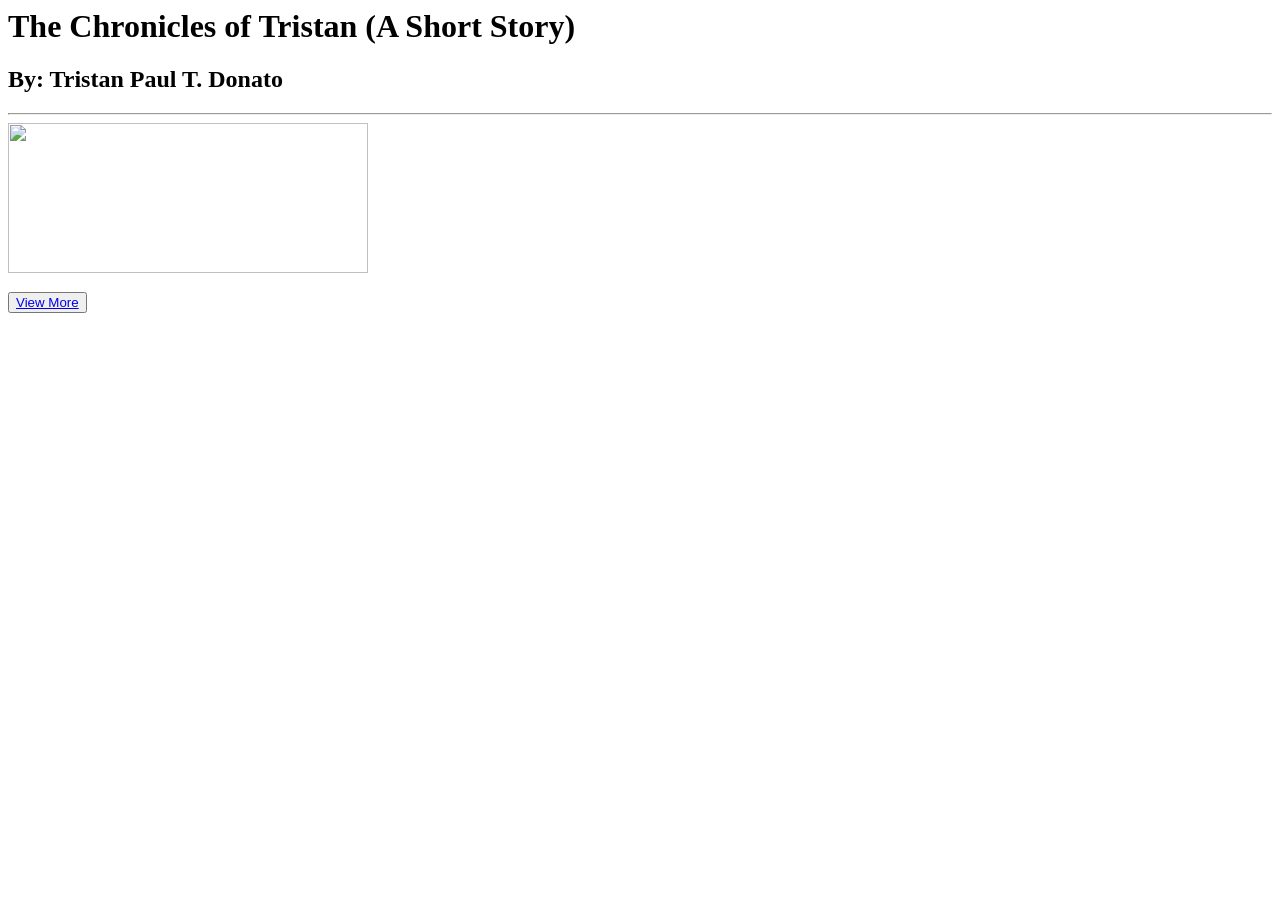
==== index.html @ 7b02b5e6 "Add files via upload" ====
<html>
  <header>
    <title>
      Ang Mga Kwentong Pambata
    </title>
  </header>
  
  <body> 
    <h1>The Chronicles of Tristan (A Short Story)</h1>
    <h2>By: Tristan Paul T. Donato</h2><hr>
    <img src="5.png" height=150 width=360>
    <h3><button><a href="about.html">View More</a></button></h3>
  </body>
</html>
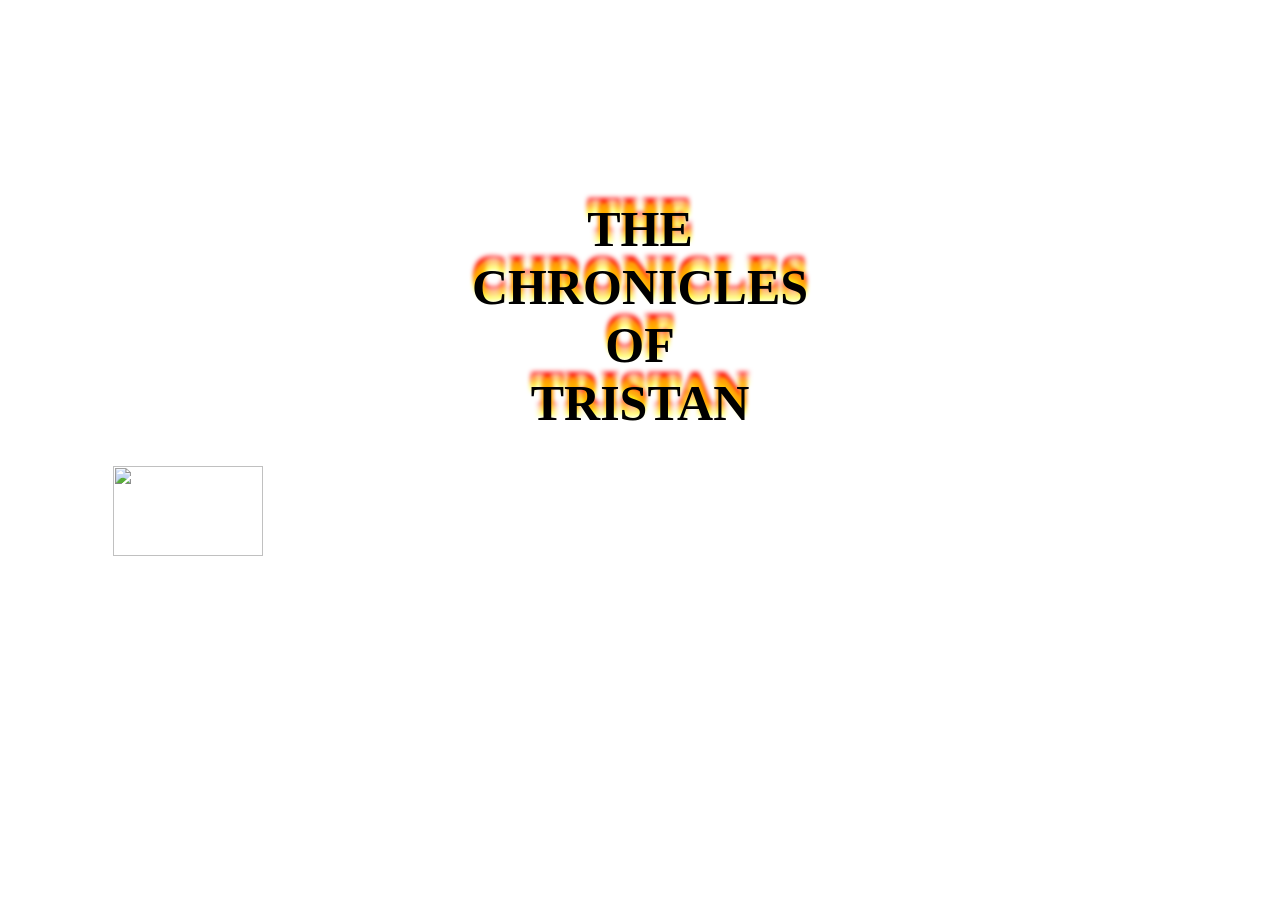
==== commit c3e1be27: "Add files via upload" ====
--- a/index.html
+++ b/index.html
@@ -1,14 +1,33 @@
 <html>
+  <head>
+    <link rel="stylesheet" href="style.css"
+    <body>
+    <script src="script.js"></script>
+    </body>
+  </head>
+  
   <header>
     <title>
-      Ang Mga Kwentong Pambata
+      The Chronicles of Tristan
     </title>
   </header>
   
-  <body> 
-    <h1>The Chronicles of Tristan (A Short Story)</h1>
-    <h2>By: Tristan Paul T. Donato</h2><hr>
-    <img src="5.png" height=150 width=360>
-    <h3><button><a href="about.html">View More</a></button></h3>
+  <body id="b1">
+    <h1 id="hx">
+      THE
+      <br>
+      CHRONICLES
+      <br>
+      OF
+      <br>
+      TRISTAN
+    </h1>
+    
+    <h2>
+      <a href="about.html">
+        <img src="9.png" height="90px" width="150px">
+      </a>
+    </h2>
+    
   </body>
 </html>
--- a/style.css
+++ b/style.css
@@ -0,0 +1,63 @@
+#hx{
+  font-family: "Georgia" ;
+  text-align: center ;
+  margin-top: 200px ;
+  font-size: 50px ;
+  color: black ;
+  text-shadow: 0px -10px 5px orange, 0px -5px 5px yellow, 0px -15px 5px red
+}
+
+#hxx{
+  font-family: "Georgia" ;
+  text-align: center ;
+  margin-top: 20px ;
+  font-size: 50px ;
+  color: black ;
+  text-shadow: 0px -10px 5px orange, 0px -5px 5px yellow, 0px -15px 5px red
+}
+  
+
+h2{
+  margin-left: 105px ;
+  
+}
+
+h6{
+  font-family: "Times New Roman" ;
+  
+}
+
+#b1{
+  background-image: url("8.jpg") ;
+  background-repeat: no-repeat ;
+  background-attachment: fixed ;
+  background-position: center ;
+  background-size: cover ;
+  
+}
+
+#b2{
+  background-image: url("12.jpg") ;
+  background-repeat: no-repeat ;
+  background-attachment: fixed ;
+  background-position: center ;
+  background-size: cover ;
+  
+}
+
+#p0{
+  margin-left: 155px
+}
+
+#p2{
+  border-style: outset ;
+  border-width: 5px ;
+  border-color: grey ;
+}
+
+#p3{
+  font-family: "Georgia" ;
+  color: white ;
+  text-align: justify ;
+  text-shadow: 5px 0px 5px black
+}
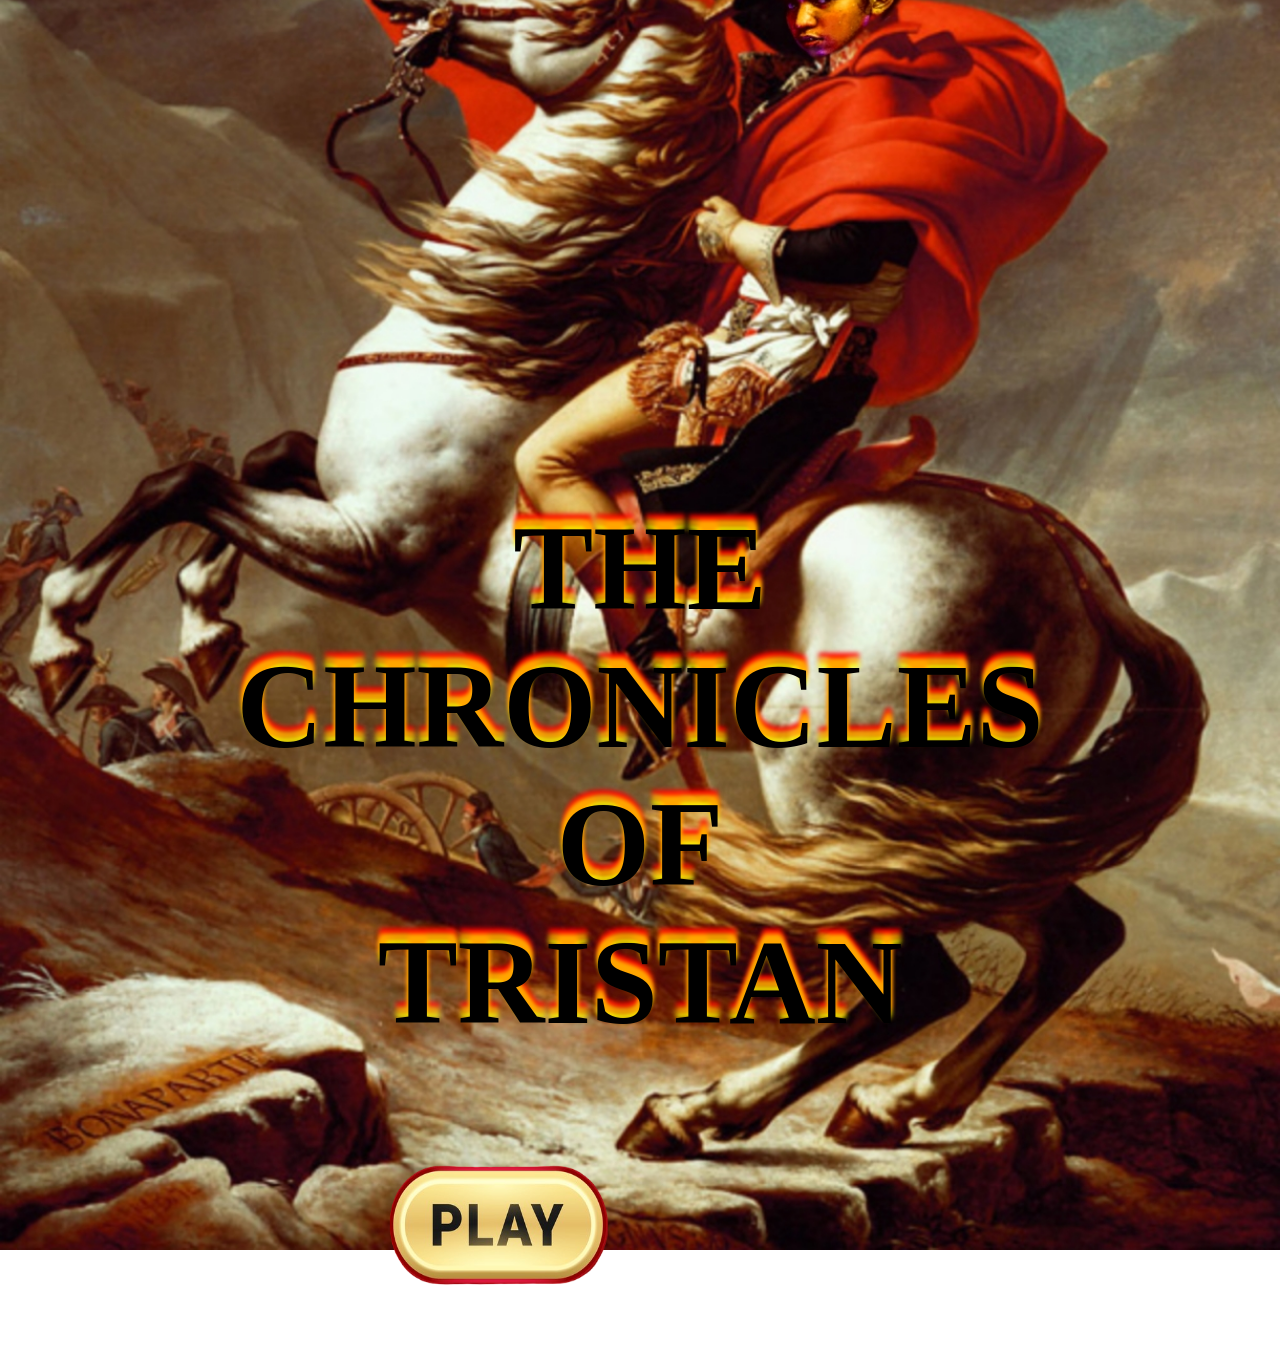
==== commit be460056: "Add files via upload" ====
--- a/index.html
+++ b/index.html
@@ -25,7 +25,7 @@
     
     <h2>
       <a href="about.html">
-        <img src="9.png" height="90px" width="150px">
+        <img src="9.png" height="200px" width="290px">
       </a>
     </h2>
     
--- a/style.css
+++ b/style.css
@@ -1,8 +1,8 @@
 #hx{
   font-family: "Georgia" ;
   text-align: center ;
-  margin-top: 200px ;
-  font-size: 50px ;
+  margin-top: 500px ;
+  font-size: 120px ;
   color: black ;
   text-shadow: 0px -10px 5px orange, 0px -5px 5px yellow, 0px -15px 5px red
 }
@@ -10,15 +10,15 @@
 #hxx{
   font-family: "Georgia" ;
   text-align: center ;
-  margin-top: 20px ;
-  font-size: 50px ;
+  margin-top: 80px ;
+  font-size: 120px ;
   color: black ;
   text-shadow: 0px -10px 5px orange, 0px -5px 5px yellow, 0px -15px 5px red
 }
   
 
 h2{
-  margin-left: 105px ;
+  margin-left: 345px ;
   
 }
 
@@ -46,7 +46,8 @@
 }
 
 #p0{
-  margin-left: 155px
+  margin-left: 10px ;
+  
 }
 
 #p2{
@@ -57,6 +58,7 @@
 
 #p3{
   font-family: "Georgia" ;
+  font-size: 40px ;
   color: white ;
   text-align: justify ;
   text-shadow: 5px 0px 5px black
